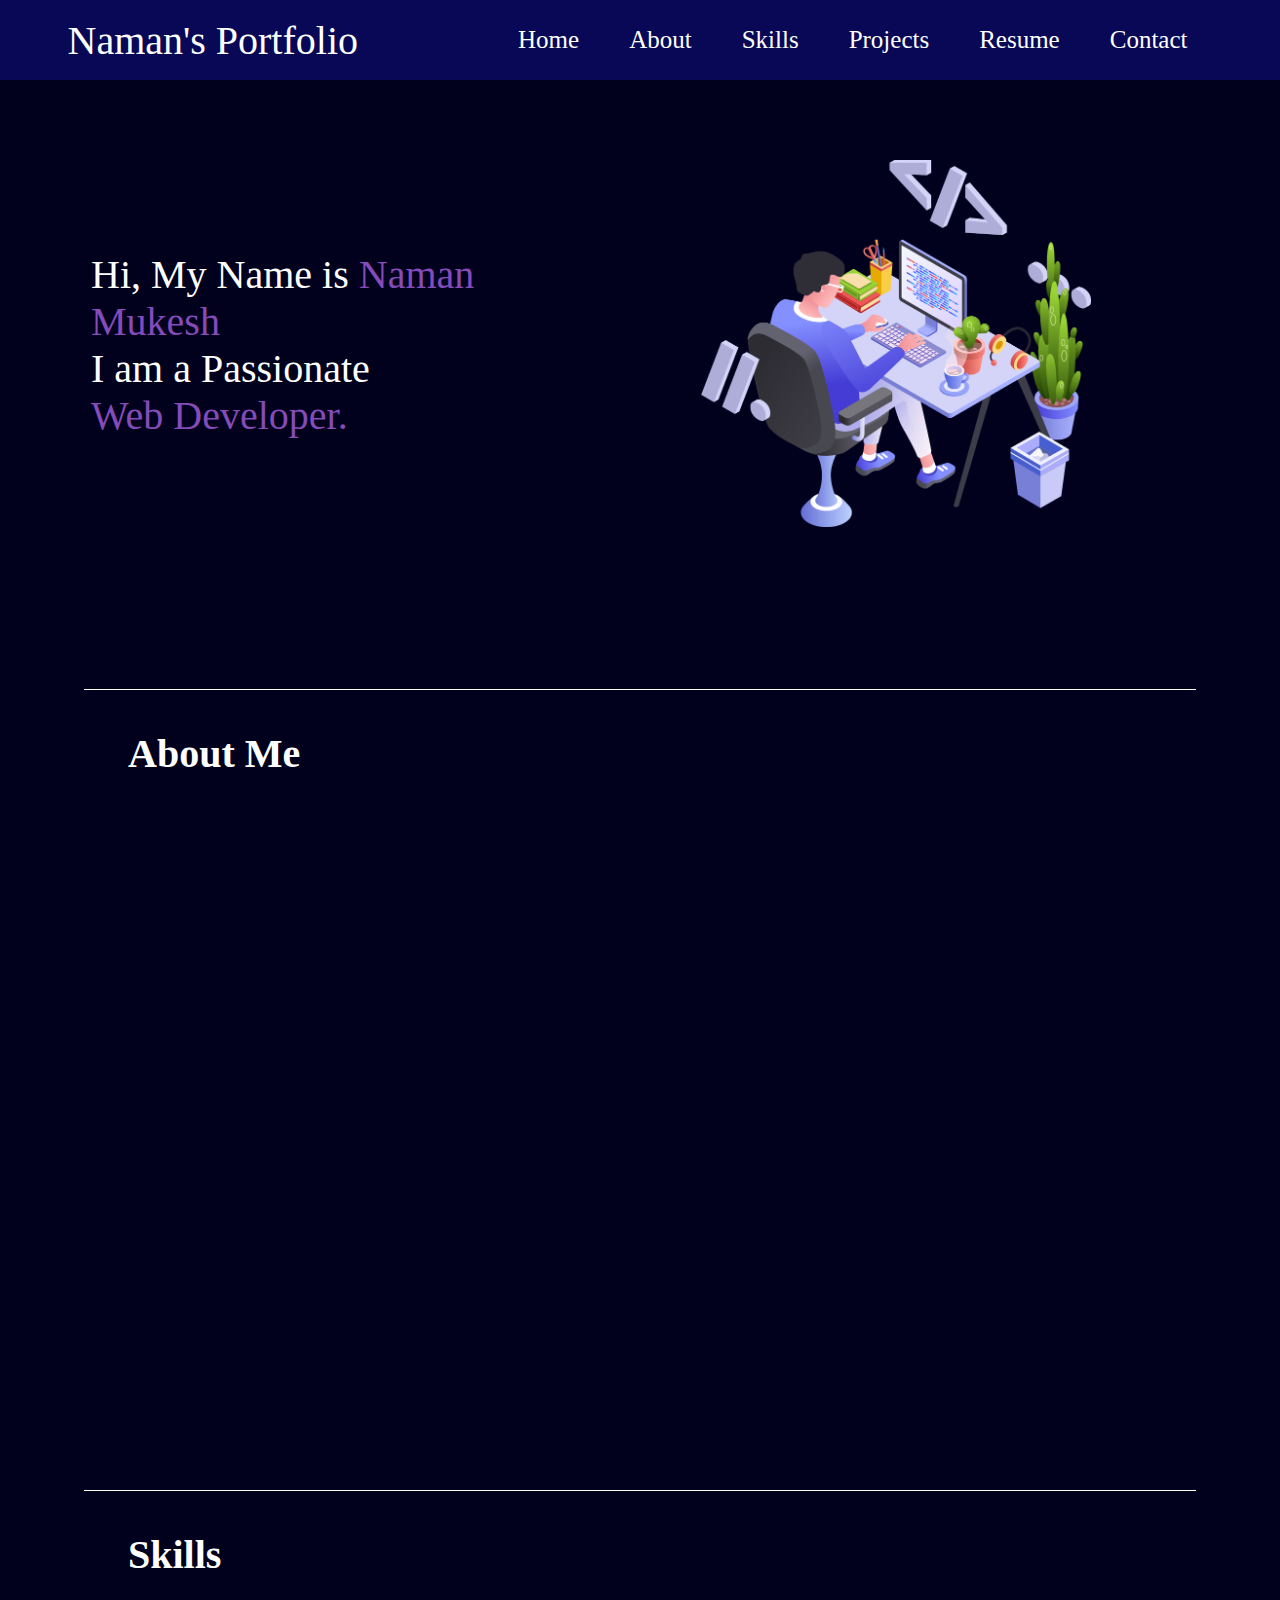
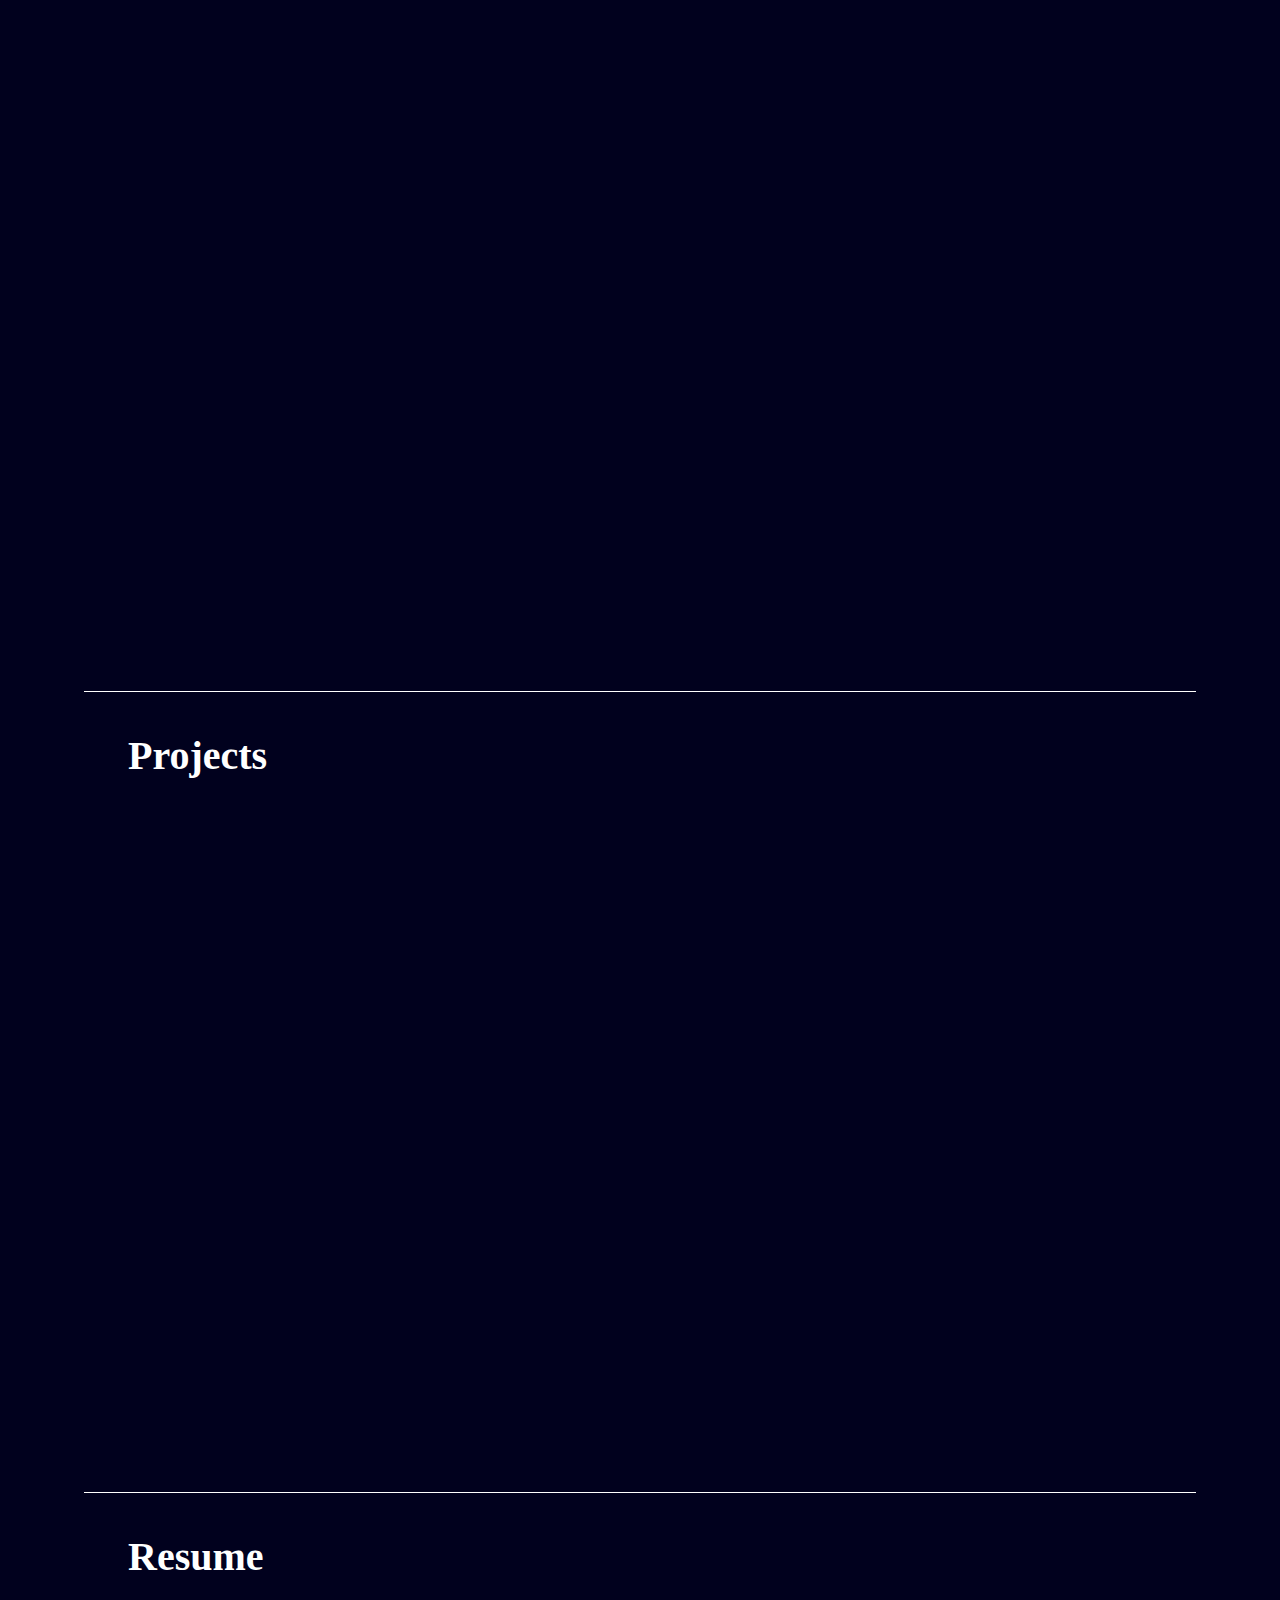
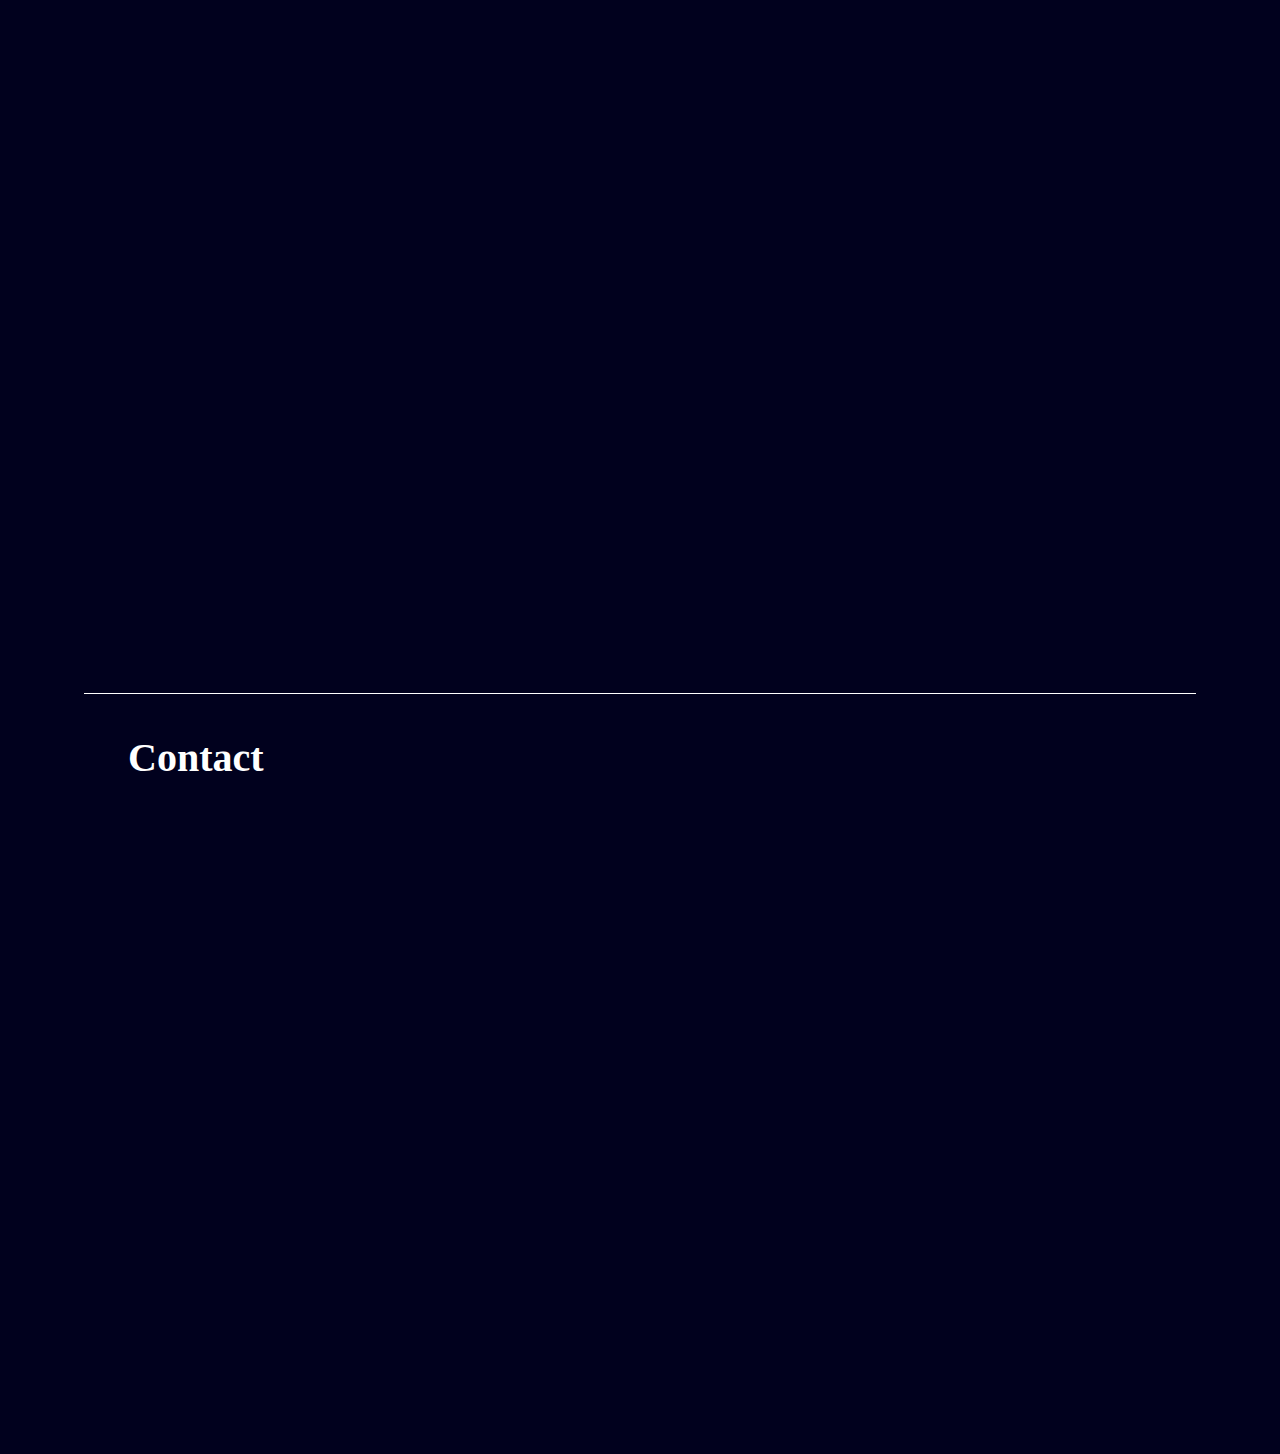
==== Portfolio/index.html @ 9d169a6e "Added Code" ====
<!DOCTYPE html>
<html lang="en">
  <head>
    <meta charset="UTF-8" />
    <meta name="viewport" content="width=device-width, initial-scale=1.0" />
    <title>Naman - Developer Portfolio</title>
    <link rel="preconnect" href="https://fonts.googleapis.com" />
    <link rel="preconnect" href="https://fonts.gstatic.com" crossorigin />
    <link
      href="https://fonts.googleapis.com/css2?family=Poppins:ital,wght@0,100;0,200;0,300;0,400;0,500;0,600;0,700;0,800;0,900;1,100;1,200;1,300;1,400;1,500;1,600;1,700;1,800;1,900&family=Ubuntu:ital,wght@0,300;0,400;0,500;0,700;1,300;1,400;1,500;1,700&display=swap"
      rel="stylesheet"
    />
    <link rel="stylesheet" href="style.css" />
  </head>
  <body>
    <header>
      <nav>
        <div class="left">Naman's Portfolio</div>
        <div class="right">
          <ul>
            <li><a href="#"> Home</a></li>
            <li><a href="#About"> About</a></li>
            <li><a href="#Skills"> Skills</a></li>
            <li><a href="#Project"> Projects</a></li>
            <li><a href="#Resume"> Resume</a></li>
            <li><a href="#Contact"> Contact</a></li>
          </ul>
        </div>
      </nav>
    </header>
    <main>
      <section class="firstSection">
        <div class="leftSection">
          Hi, My Name is <span class="purple">Naman Mukesh</span><br />
          I am a Passionate<br />
          <span class="purple">Web Developer.</span>
        </div>
        <div class="rightSection">
          <img src="bg.png" alt="Unable to Load." />
        </div>
      </section>
      <hr />
      <section class="secondSection" id="About">
        <h1><b>About Me</b></h1>
      </section>
      <hr />
      <section class="thirdSection" id="Skills">
        <h1><b>Skills</b></h1>
      </section>
      <hr />
      <section class="forthSection" id="Project">
        <h1><b>Projects</b></h1>
      </section>
      <hr />
      <section class="fifthSection" id="Resume">
        <h1><b>Resume</b></h1>
      </section>
      <hr />
      <section class="sixthSection" id="Contact">
        <h1><b>Contact</b></h1>
      </section>
    </main>
  </body>
</html>
---- Portfolio/style.css ----
* {
  margin: 0;
  padding: 0;
}

html {
  scroll-behavior: smooth;
  transition: all 3s ease-in-out;
  /* Root font-size = 16, change to 16*62.5%=10px */
  font-size: 62.5%;
}

body {
  background-color: rgb(1, 1, 30);
  color: white;
}

@media (max-width: 425px) {
  html {
    font-size: 30%;
  }
}

nav {
  position: fixed;
  top: 0;
  width: 100%;
  display: flex;
  align-items: center;
  justify-content: space-around;
  height: 8rem;
  background-color: rgb(8, 8, 86);
}
nav ul {
  display: flex;
  justify-content: center;
}
nav ul li {
  list-style: none;
  margin: 0 2.5rem;
  font-size: 2.5rem;
}
nav ul li a {
  text-decoration: none;
  color: white;
}
nav ul li a:hover {
  color: rgb(133, 133, 207);
}
.left {
  font-size: 4rem;
}
.firstSection {
  display: flex;
  justify-content: space-around;
  margin: 160px 30px;
  align-items: center;
}
.firstSection > div {
  width: 40%;
}
.leftSection {
  font-size: 4rem;
}
.rightSection img {
  width: 80%;
}
.purple {
  color: rgb(132, 75, 185);
}
.secondSection {
  max-width: 80vw;
  margin: auto;
  height: 80vh;
}
h1 {
  font-size: 4rem;
}
hr {
  background: white;
  border: 0px;
  height: 1px;
  margin: 40px 84px;
}
.thirdSection {
  max-width: 80vw;
  margin: auto;
  height: 80vh;
}
.forthSection {
  max-width: 80vw;
  margin: auto;
  height: 80vh;
}
.fifthSection {
  max-width: 80vw;
  margin: auto;
  height: 80vh;
}
.sixthSection {
  max-width: 80vw;
  margin: auto;
  height: 80vh;
}
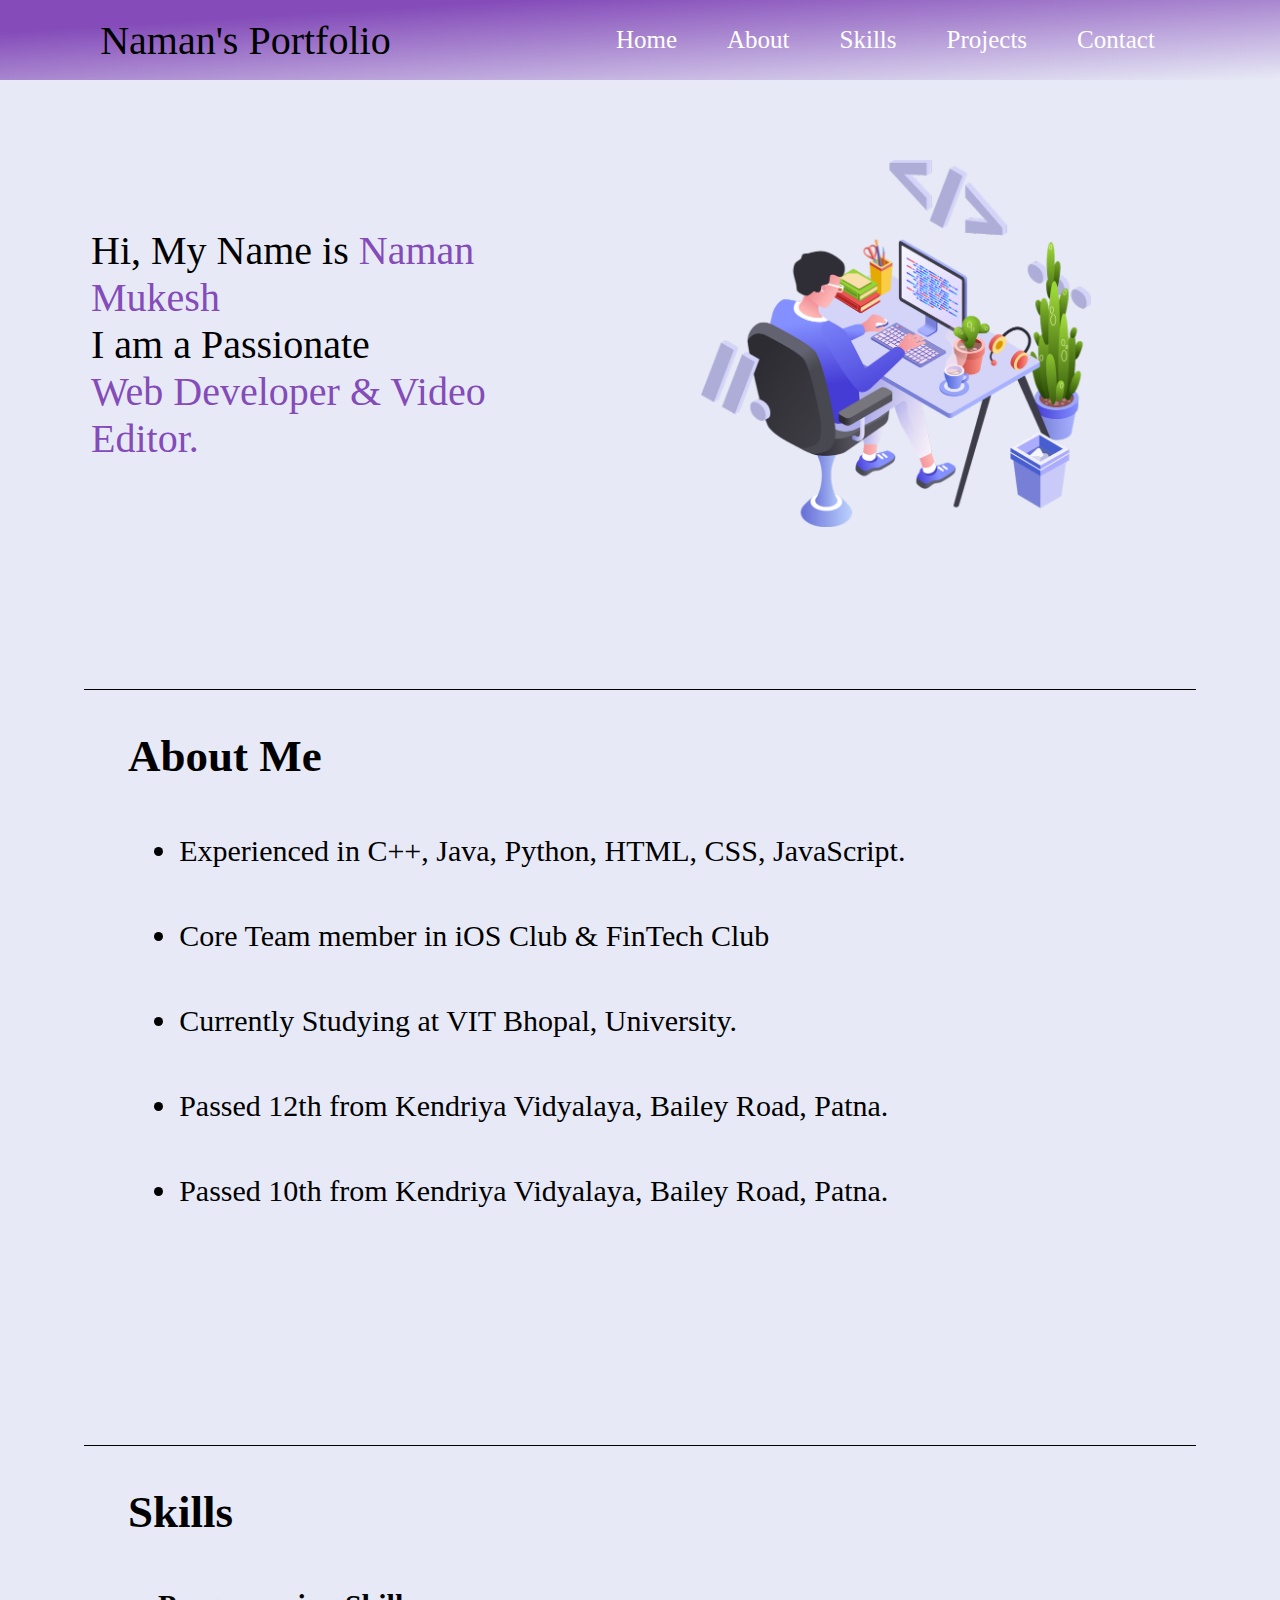
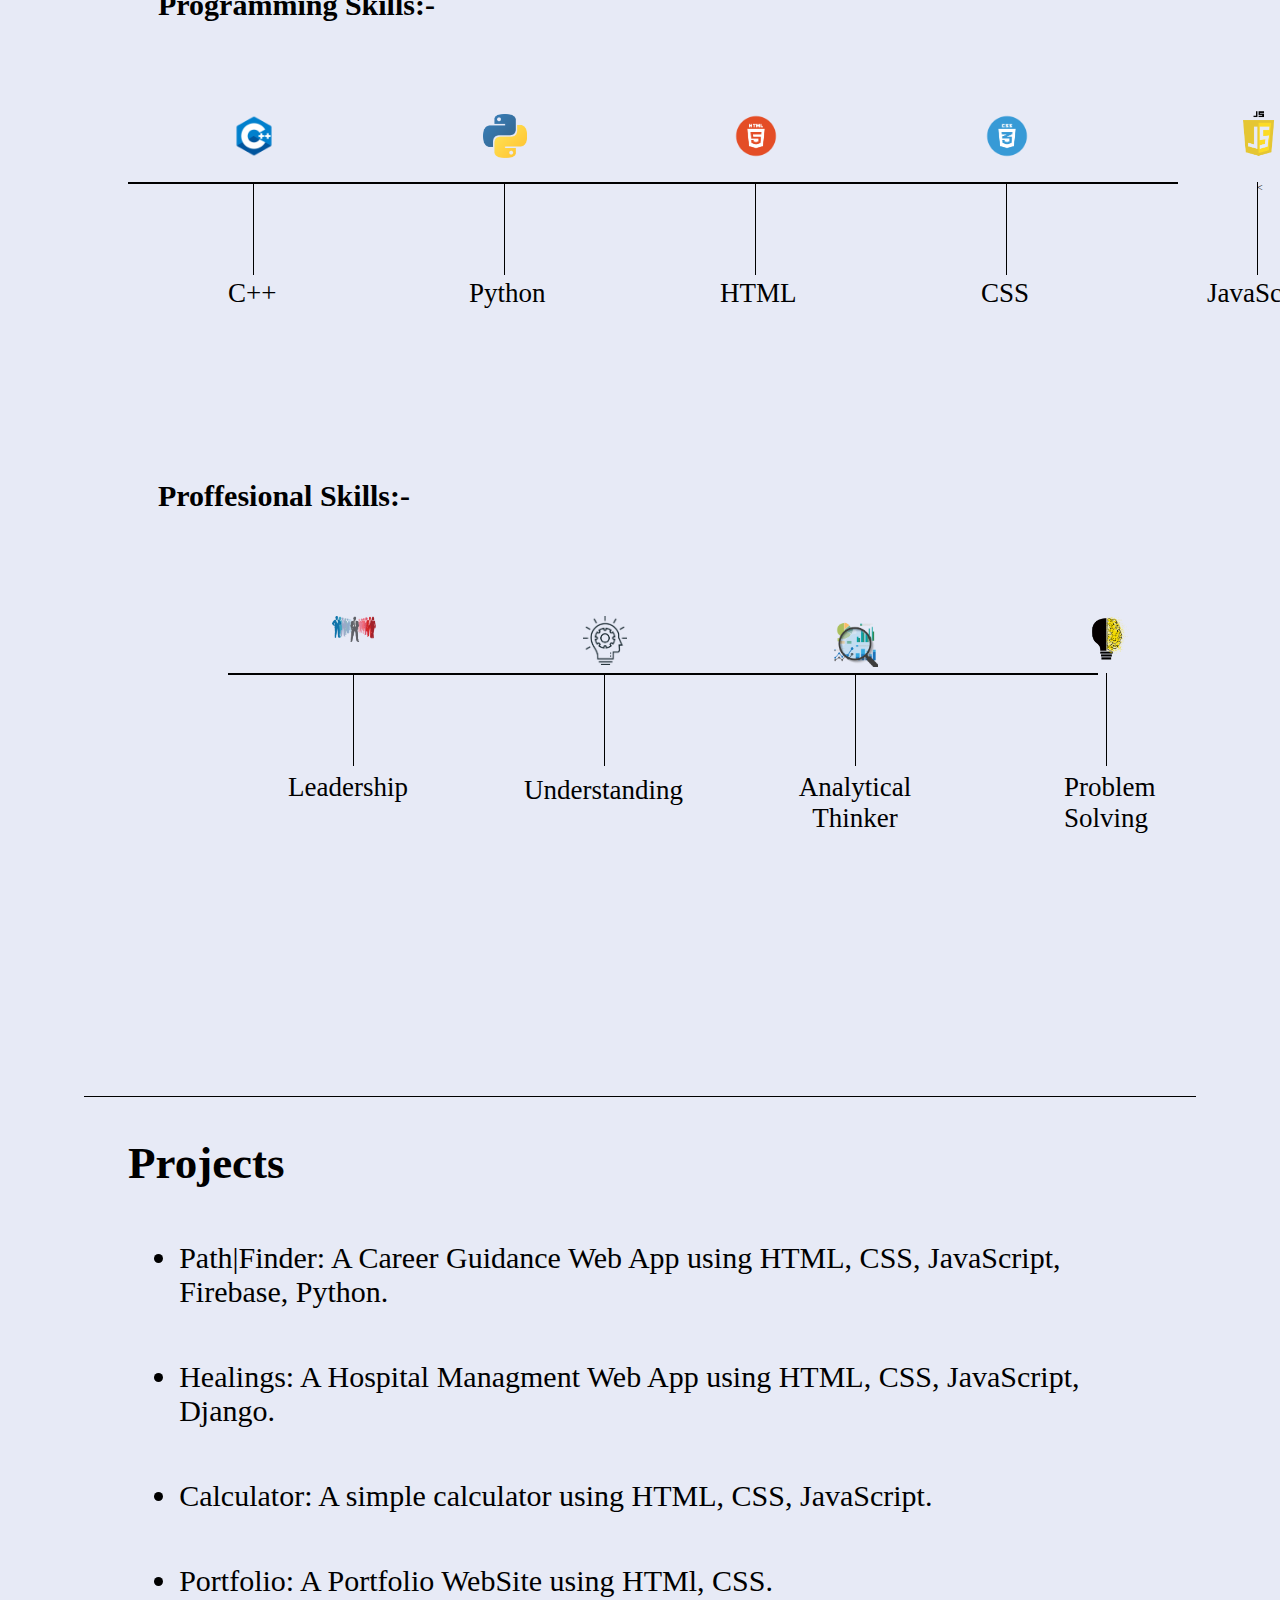
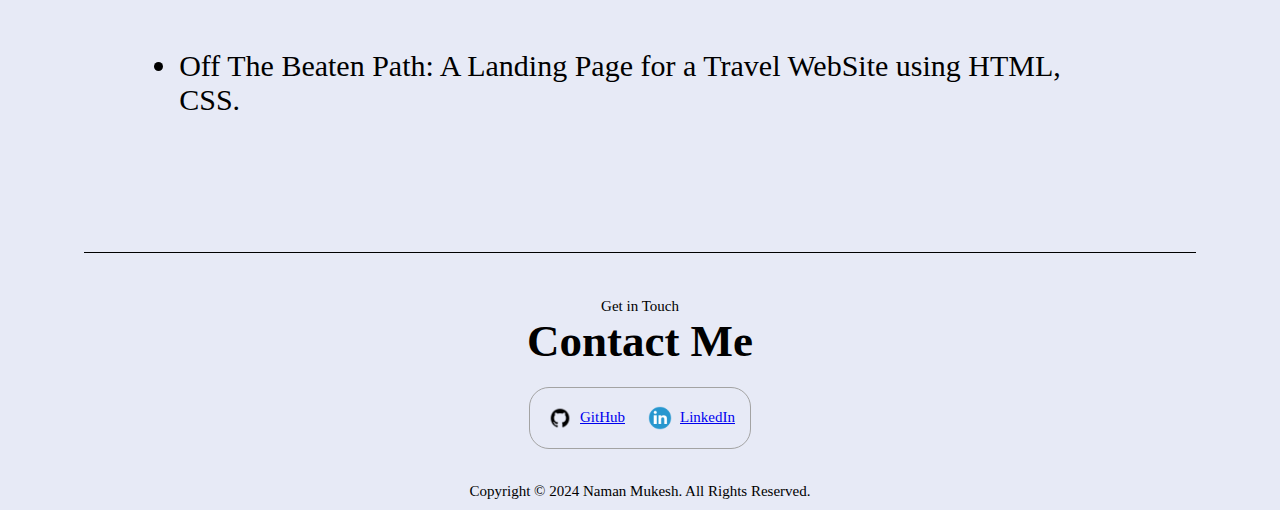
==== commit 65d8b029: "Added Portfolio" ====
--- a/Portfolio/index.html
+++ b/Portfolio/index.html
@@ -1,64 +1,145 @@
-<!DOCTYPE html>
-<html lang="en">
-  <head>
-    <meta charset="UTF-8" />
-    <meta name="viewport" content="width=device-width, initial-scale=1.0" />
-    <title>Naman - Developer Portfolio</title>
-    <link rel="preconnect" href="https://fonts.googleapis.com" />
-    <link rel="preconnect" href="https://fonts.gstatic.com" crossorigin />
-    <link
-      href="https://fonts.googleapis.com/css2?family=Poppins:ital,wght@0,100;0,200;0,300;0,400;0,500;0,600;0,700;0,800;0,900;1,100;1,200;1,300;1,400;1,500;1,600;1,700;1,800;1,900&family=Ubuntu:ital,wght@0,300;0,400;0,500;0,700;1,300;1,400;1,500;1,700&display=swap"
-      rel="stylesheet"
-    />
-    <link rel="stylesheet" href="style.css" />
-  </head>
-  <body>
-    <header>
-      <nav>
-        <div class="left">Naman's Portfolio</div>
-        <div class="right">
-          <ul>
-            <li><a href="#"> Home</a></li>
-            <li><a href="#About"> About</a></li>
-            <li><a href="#Skills"> Skills</a></li>
-            <li><a href="#Project"> Projects</a></li>
-            <li><a href="#Resume"> Resume</a></li>
-            <li><a href="#Contact"> Contact</a></li>
-          </ul>
-        </div>
-      </nav>
-    </header>
-    <main>
-      <section class="firstSection">
-        <div class="leftSection">
-          Hi, My Name is <span class="purple">Naman Mukesh</span><br />
-          I am a Passionate<br />
-          <span class="purple">Web Developer.</span>
-        </div>
-        <div class="rightSection">
-          <img src="bg.png" alt="Unable to Load." />
-        </div>
-      </section>
-      <hr />
-      <section class="secondSection" id="About">
-        <h1><b>About Me</b></h1>
-      </section>
-      <hr />
-      <section class="thirdSection" id="Skills">
-        <h1><b>Skills</b></h1>
-      </section>
-      <hr />
-      <section class="forthSection" id="Project">
-        <h1><b>Projects</b></h1>
-      </section>
-      <hr />
-      <section class="fifthSection" id="Resume">
-        <h1><b>Resume</b></h1>
-      </section>
-      <hr />
-      <section class="sixthSection" id="Contact">
-        <h1><b>Contact</b></h1>
-      </section>
-    </main>
-  </body>
-</html>
+<!DOCTYPE html>
+<html lang="en">
+  <head>
+    <meta charset="UTF-8" />
+    <meta name="viewport" content="width=device-width, initial-scale=1.0" />
+    <title>Naman - Developer Portfolio</title>
+    <link rel="preconnect" href="https://fonts.googleapis.com" />
+    <link rel="preconnect" href="https://fonts.gstatic.com" crossorigin />
+    <link
+      href="https://fonts.googleapis.com/css2?family=Poppins:ital,wght@0,100;0,200;0,300;0,400;0,500;0,600;0,700;0,800;0,900;1,100;1,200;1,300;1,400;1,500;1,600;1,700;1,800;1,900&family=Ubuntu:ital,wght@0,300;0,400;0,500;0,700;1,300;1,400;1,500;1,700&display=swap"
+      rel="stylesheet"
+    />
+    <link rel="stylesheet" href="style.css" />
+  </head>
+  <body>
+    <header>
+      <nav>
+        <div class="left">Naman's Portfolio</div>
+        <div class="right">
+          <ul>
+            <li><a href="#"> Home</a></li>
+            <li><a href="#About"> About</a></li>
+            <li><a href="#Skills"> Skills</a></li>
+            <li><a href="#Project"> Projects</a></li>
+            <li><a href="#Contact"> Contact</a></li>
+          </ul>
+        </div>
+      </nav>
+    </header>
+    <main>
+      <section class="firstSection">
+        <div class="leftSection">
+          Hi, My Name is <span class="purple">Naman Mukesh</span><br />
+          I am a Passionate<br />
+          <span class="purple">Web Developer & Video Editor.</span>
+        </div>
+        <div class="rightSection">
+          <img src="./Assets/bg.png" alt="Unable to Load." />
+        </div>
+      </section>
+      <hr />
+      <section class="secondSection" id="About">
+        <h1><b>About Me</b></h1>
+        <ul class="Myself">
+          <li>Experienced in C++, Java, Python, HTML, CSS, JavaScript.</li>
+          <li>Core Team member in iOS Club & FinTech Club</li>
+          <li>Currently Studying at VIT Bhopal, University.</li>
+          <li>Passed 12th from Kendriya Vidyalaya, Bailey Road, Patna.</li>
+          <li>Passed 10th from Kendriya Vidyalaya, Bailey Road, Patna.</li>
+        </ul>
+      </section>
+      <hr />
+      <section class="thirdSection" id="Skills">
+        <h1><b>Skills</b></h1>
+        <h3 class="Programming">Programming Skills:-</h3>
+        <div class="box-prog">
+          <div class="vertical">
+            
+            <img class="image-top" src="./Assets/c++.png" alt="" />
+            <div class="vertical-title-cpp">C++</div>
+          </div>
+          <div class="vertical">
+            
+            <img class="image-top" src="./Assets/python.png" alt="" />
+            <div class="vertical-title-python">Python</div>
+          </div>
+          <div class="vertical">
+            
+            <img class="image-top" src="./Assets/html.png" alt="" />
+            <div class="vertical-title-html">HTML</div>
+          </div>
+          <div class="vertical">
+            
+            <img class="image-top" src="./Assets/css.png" alt="" />
+            <div class="vertical-title-css">CSS</div>
+          </div>
+          <div class="vertical">
+            <
+            <img class="image-top-js" src="./Assets/js.png" alt="" />
+            <div class="vertical-title-js">JavaScript</div>
+          </div>
+        </div>
+        <br><br><br><br><br>
+        <h3 class="Proffesional">Proffesional Skills:-</h3>
+        <div class="box-prof">
+          <div class="vertical">
+            <img src="" alt="" class="image-top" />
+            <img class="image-top" src="./Assets/Leafership.png" alt="" />
+            <div class="vertical-title-leader">Leadership</div>
+          </div>
+          <div class="vertical">
+            <img src="" alt="" class="image-top" />
+            <img class="image-top" src="./Assets/Understanding.png" alt="" />
+            <div class="vertical-title-under">Understanding</div>
+          </div>
+          <div class="vertical">
+            <img src="" alt="" class="image-top" />
+            <img class="image-top" src="./Assets/Analytical.png" alt="" />
+            <div class="vertical-title-anay">Analytical Thinker</div>
+          </div>
+          <div class="vertical">
+            <img src="" alt="" class="image-top" />
+            <img class="image-top" src="./Assets/Problem Solving.png" alt="" />
+            <div class="vertical-title-ps">Problem Solving</div>
+          </div>
+        </div>
+        </div>
+      </section>
+      <hr />
+      <section class="forthSection" id="Project">
+        <h1><b>Projects</b></h1>
+        <ul class="Project">
+          <li>
+            Path|Finder: A Career Guidance Web App using HTML, CSS, JavaScript,
+            Firebase, Python.
+          </li>
+          <li>
+            Healings: A Hospital Managment Web App using HTML, CSS, JavaScript,
+            Django.
+          </li>
+          <li>Calculator: A simple calculator using HTML, CSS, JavaScript.</li>
+          <li>Portfolio: A Portfolio WebSite using HTMl, CSS.</li>
+          <li>Off The Beaten Path: A Landing Page for a Travel WebSite using HTML, CSS.</li>
+        </ul>
+      </section>
+      <hr />
+    <section id="Contact">
+      <p class="section__text__p1">Get in Touch</p>
+      <h1 class="title">Contact Me</h1>
+      <div class="contact-info-upper-container">
+        <div class="contact-info-container">
+          <img src="./Assets/github.png" alt="git icon" class="icon contact-icon email-icon" />
+          <p><a href="https://github.com/NamanMukesh">GitHub</a></p>
+        </div>
+        <div class="contact-info-container">
+          <img src="./Assets/linkedin.png" alt="LinkedIn icon" class="linkedin-icon" />
+          <p><a href="https://www.linkedin.com/in/namanmukesh/">LinkedIn</a></p>
+        </div>
+      </div>
+    </section>
+    <footer>
+      <p>Copyright &#169; 2024 Naman Mukesh. All Rights Reserved.</p>
+    </footer>
+  </body>
+</html>
--- a/Portfolio/style.css
+++ b/Portfolio/style.css
@@ -1,104 +1,299 @@
-* {
-  margin: 0;
-  padding: 0;
-}
-
-html {
-  scroll-behavior: smooth;
-  transition: all 3s ease-in-out;
-  /* Root font-size = 16, change to 16*62.5%=10px */
-  font-size: 62.5%;
-}
-
-body {
-  background-color: rgb(1, 1, 30);
-  color: white;
-}
-
-@media (max-width: 425px) {
-  html {
-    font-size: 30%;
-  }
-}
-
-nav {
-  position: fixed;
-  top: 0;
-  width: 100%;
-  display: flex;
-  align-items: center;
-  justify-content: space-around;
-  height: 8rem;
-  background-color: rgb(8, 8, 86);
-}
-nav ul {
-  display: flex;
-  justify-content: center;
-}
-nav ul li {
-  list-style: none;
-  margin: 0 2.5rem;
-  font-size: 2.5rem;
-}
-nav ul li a {
-  text-decoration: none;
-  color: white;
-}
-nav ul li a:hover {
-  color: rgb(133, 133, 207);
-}
-.left {
-  font-size: 4rem;
-}
-.firstSection {
-  display: flex;
-  justify-content: space-around;
-  margin: 160px 30px;
-  align-items: center;
-}
-.firstSection > div {
-  width: 40%;
-}
-.leftSection {
-  font-size: 4rem;
-}
-.rightSection img {
-  width: 80%;
-}
-.purple {
-  color: rgb(132, 75, 185);
-}
-.secondSection {
-  max-width: 80vw;
-  margin: auto;
-  height: 80vh;
-}
-h1 {
-  font-size: 4rem;
-}
-hr {
-  background: white;
-  border: 0px;
-  height: 1px;
-  margin: 40px 84px;
-}
-.thirdSection {
-  max-width: 80vw;
-  margin: auto;
-  height: 80vh;
-}
-.forthSection {
-  max-width: 80vw;
-  margin: auto;
-  height: 80vh;
-}
-.fifthSection {
-  max-width: 80vw;
-  margin: auto;
-  height: 80vh;
-}
-.sixthSection {
-  max-width: 80vw;
-  margin: auto;
-  height: 80vh;
-}
+* {
+  margin: 0;
+  padding: 0;
+}
+
+html {
+  scroll-behavior: smooth;
+  transition: all 3s ease-in-out;
+  /* Root font-size = 16, change to 16*62.5%=10px */
+  font-size: 62.5%;
+}
+
+body {
+  background-color: #e7eaf6;
+  color: black;
+}
+
+@media (max-width: 425px) {
+  html {
+    font-size: 30%;
+  }
+}
+
+nav {
+  position: fixed;
+  top: 0;
+  width: 100%;
+  display: flex;
+  align-items: center;
+  justify-content: space-around;
+  height: 8rem;
+  background: linear-gradient(
+    to right bottom,
+    rgb(132, 75, 185) 20%,
+    #e7eaf6 100%,
+    rgb(132, 75, 185) 0%
+  );
+  z-index: 999999;
+}
+nav ul {
+  display: flex;
+  justify-content: center;
+}
+nav ul li {
+  list-style: none;
+  margin: 0 2.5rem;
+  font-size: 2.5rem;
+}
+nav ul li a {
+  text-decoration: none;
+  color: white;
+}
+nav ul li a:hover {
+  display: inline-block;
+  color: #e7eaf6;
+  transform: scale(1.2);
+  text-shadow: 2px 2px 10px rgba(0, 0, 0, 0.4);
+}
+.left {
+  font-size: 4rem;
+}
+.firstSection {
+  display: flex;
+  justify-content: space-around;
+  margin: 160px 30px;
+  align-items: center;
+}
+.firstSection > div {
+  width: 40%;
+}
+.leftSection {
+  font-size: 4rem;
+}
+.rightSection img {
+  width: 80%;
+}
+.rightImage {
+  width: 50%;
+}
+.purple {
+  color: rgb(132, 75, 185);
+}
+.secondSection {
+  max-width: 80vw;
+  margin: auto;
+  height: 75vh;
+}
+.thirdSection .box-prog {
+  background: black;
+  width: 82vw;
+  height: 2px;
+  margin: 160px 0;
+  display: flex;
+}
+.thirdSection .box-prof {
+  background: black;
+  width: 68vw;
+  height: 2px;
+  margin: 160px 100px;
+  display: flex;
+}
+.thirdSection .vertical {
+  height: 93px;
+  width: 1px;
+  background-color: black;
+  margin: 0 125px;
+}
+
+.vertical-title-cpp {
+  position: relative;
+  top: 50px;
+  width: 150px;
+  font-size: 27px;
+  left: -25px;
+}
+.vertical-title-python {
+  position: relative;
+  top: 50px;
+  width: 150px;
+  font-size: 27px;
+  left: -35px;
+}
+.vertical-title-html {
+  position: relative;
+  top: 50px;
+  width: 150px;
+  font-size: 27px;
+  left: -35px;
+}
+.vertical-title-css {
+  position: relative;
+  top: 50px;
+  width: 150px;
+  font-size: 27px;
+  left: -25px;
+}
+.vertical-title-js {
+  position: relative;
+  top: 32px;
+  width: 150px;
+  font-size: 27px;
+  left: -50px;
+}
+
+.vertical-title-leader {
+  position: relative;
+  top: 60px;
+  width: 150px;
+  font-size: 27px;
+  left: -65px;
+}
+
+.vertical-title-under {
+  position: relative;
+  top: 40px;
+  width: 150px;
+  font-size: 27px;
+  left: -80px;
+}
+
+.vertical-title-anay {
+  position: relative;
+  top: 35px;
+  width: 150px;
+  font-size: 27px;
+  left: -75px;
+  text-align: center;
+}
+
+.vertical-title-ps {
+  position: relative;
+  top: 40px;
+  width: 150px;
+  font-size: 27px;
+  left: -42px;
+}
+
+.image-top {
+  /* height: 44px; */
+  width: 44px;
+  position: relative;
+  top: -68px;
+  left: -21px;
+}
+.image-top-js {
+  width: 44px;
+  position: relative;
+  top: -85px;
+  left: -21px;
+}
+
+h1 {
+  font-size: 4.5rem;
+}
+.Programming {
+  font-size: 3rem;
+  margin-top: 50px;
+  margin-left: 30px;
+}
+.Proffesional {
+  font-size: 3rem;
+  margin-top: 80px;
+  margin-left: 30px;
+}
+hr {
+  background: black;
+  border: 0px;
+  height: 1px;
+  margin: 40px 84px;
+}
+.thirdSection {
+  max-width: 80vw;
+  margin: auto;
+  height: 130vh;
+}
+.forthSection {
+  max-width: 80vw;
+  margin: auto;
+  height: 75vh;
+}
+
+.Myself {
+  font-size: 3rem;
+}
+.Myself li {
+  margin: 5%;
+}
+.Project {
+  font-size: 3rem;
+}
+.Project li {
+  margin: 5%;
+}
+.Skills {
+  font-size: 3rem;
+}
+.Skills li {
+  margin: 5%;
+}
+#Contact {
+  display: flex;
+  justify-content: center;
+  flex-direction: column;
+  height: 20vh;
+}
+
+.contact-info-upper-container {
+  display: flex;
+  justify-content: center;
+  border-radius: 2rem;
+  border: rgb(53, 53, 53) 0.1rem solid;
+  border-color: rgb(163, 163, 163);
+  background: (250, 250, 250);
+  margin: 2rem auto;
+  padding: 0.5rem;
+  font-size: 1.25rem;
+}
+
+.contact-info-container {
+  display: flex;
+  align-items: center;
+  justify-content: center;
+  gap: 0.5rem;
+  margin: 1rem;
+}
+
+.contact-info-container p {
+  font-size: larger;
+}
+
+.contact-icon {
+  cursor: default;
+}
+
+.email-icon {
+  height: 3rem;
+}
+.linkedin-icon {
+  height: 3rem;
+}
+p {
+  text-align: center;
+  font-size: 1.5rem;
+}
+.title {
+  text-align: center;
+}
+.fifthSection {
+  max-width: 80vw;
+  margin: auto;
+  background: #394a51;
+}
+footer {
+  margin: 1rem;
+}
+
+footer p {
+  text-align: center;
+}
